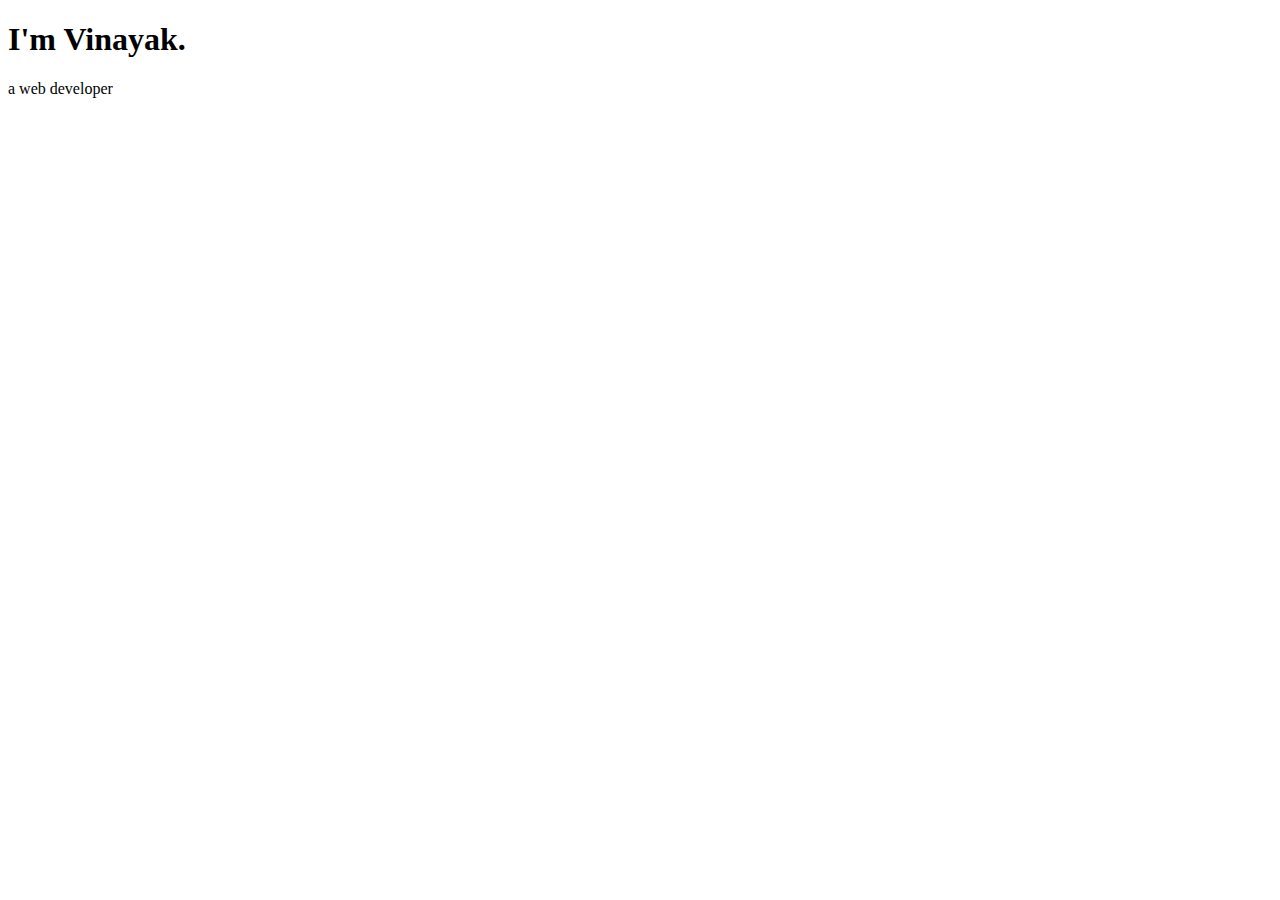
==== CSS - My Site/index.html @ e6360a03 "FINAL" ====
<!DOCTYPE html>
<html lang="en">
  <head>
    <meta charset="UTF-8" />
    <meta http-equiv="X-UA-Compatible" content="IE=edge" />
    <meta name="viewport" content="width=device-width, initial-scale=1.0" />
    <title>Vinayak</title>
    <link rel="stylesheet" href="/css/styles.css" />
    <link rel="icon" href="favicon.ico" />
  </head>
  <body>
    <div class="top-container">
      <h1>I'm Vinayak.</h1>
      <p>a web developer</p>
    </div>

    <div class="middle-container"></div>

    <div class="bottom-container"></div>
  </body>
</html>
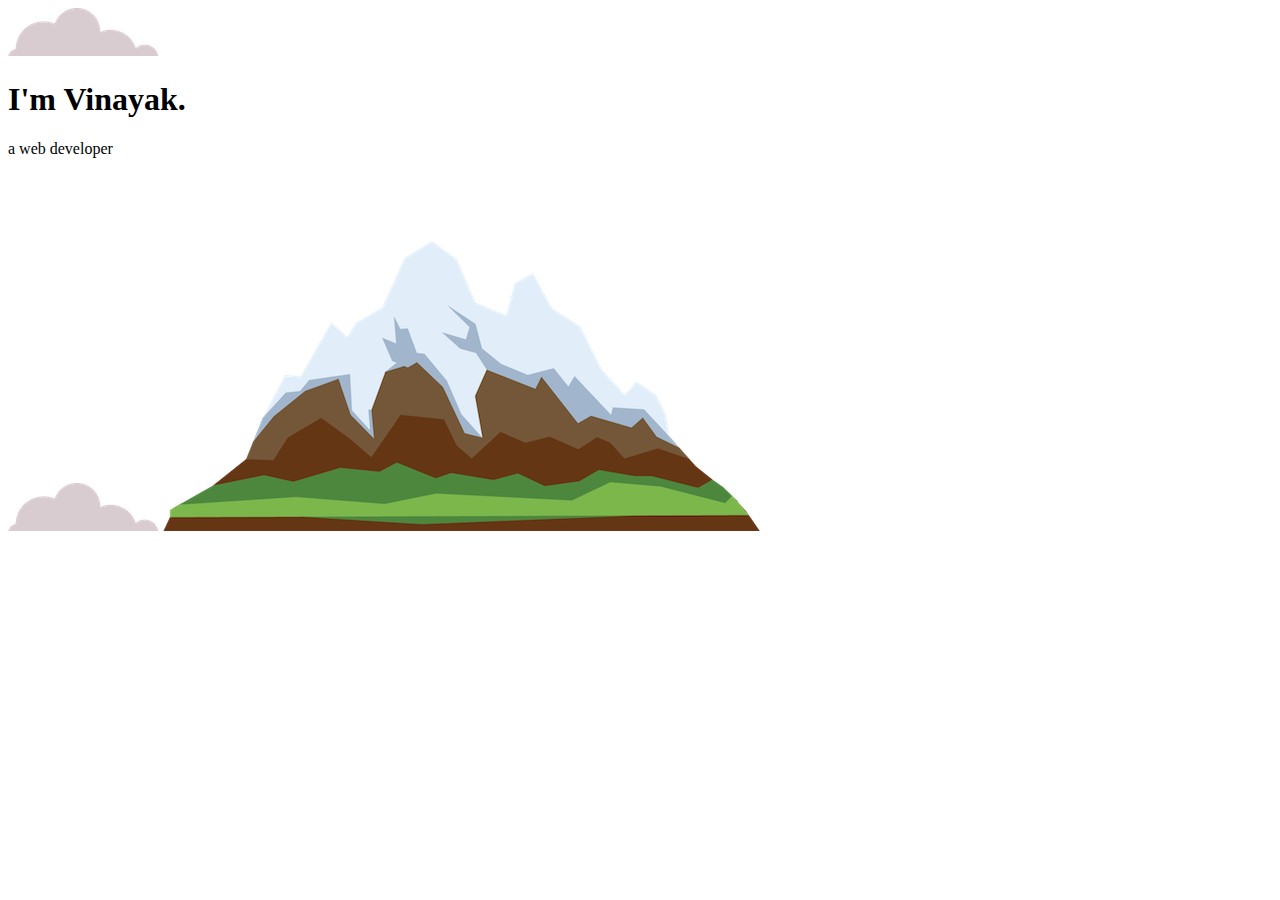
==== commit 17aa6839: "FINAL" ====
--- a/CSS - My Site/index.html
+++ b/CSS - My Site/index.html
@@ -10,8 +10,11 @@
   </head>
   <body>
     <div class="top-container">
+      <img src="images/cloud.png" alt="cloud-img">
       <h1>I'm Vinayak.</h1>
-      <p>a web developer</p>
+      <p>a <span>web</span> developer</p>
+      <img src="images/cloud.png" alt="cloud-img">
+      <img src="images/mountain.png" alt="mountain-img">
     </div>
 
     <div class="middle-container"></div>
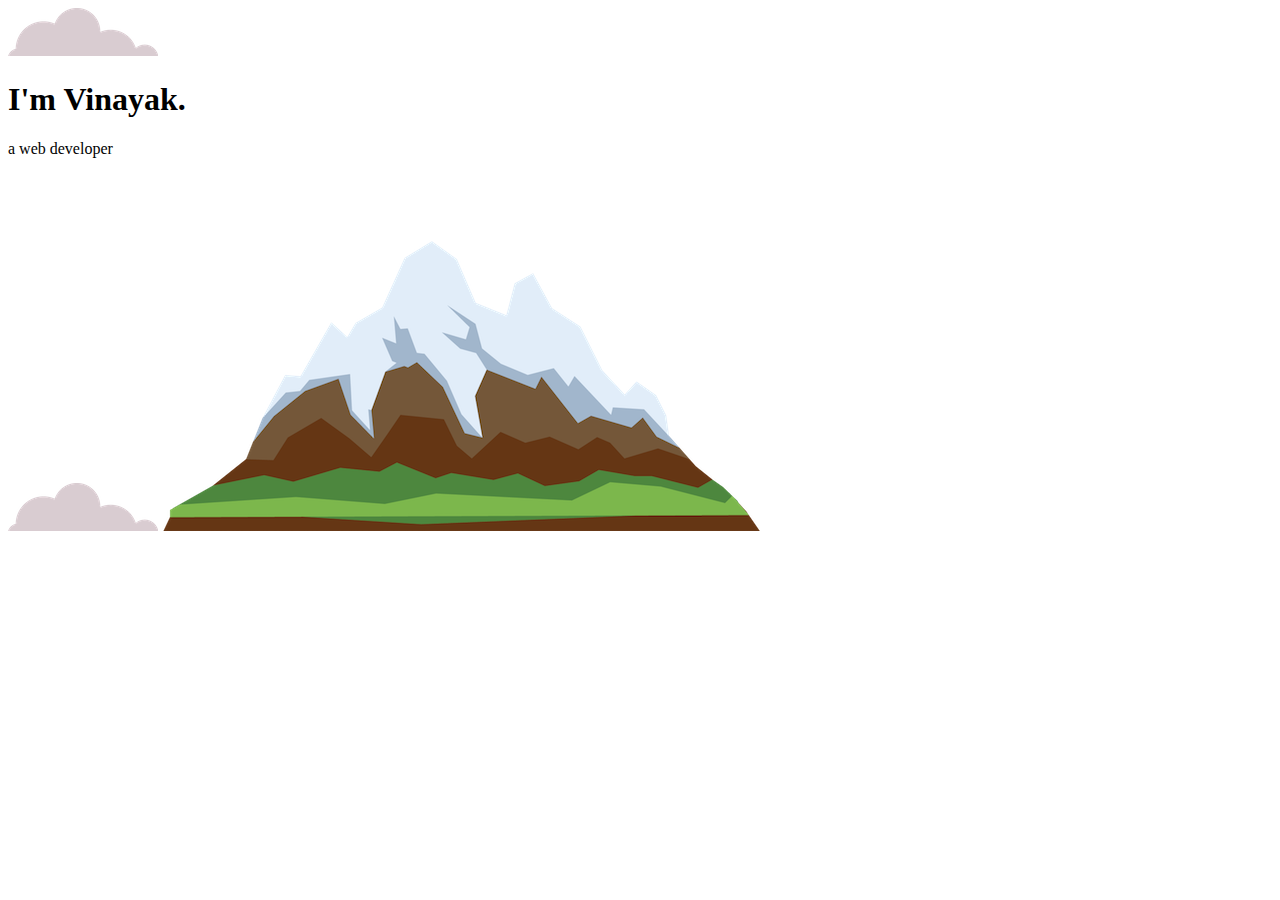
==== commit a1aad818: "FINAL" ====
--- a/CSS - My Site/index.html
+++ b/CSS - My Site/index.html
@@ -10,10 +10,10 @@
   </head>
   <body>
     <div class="top-container">
-      <img src="images/cloud.png" alt="cloud-img">
+      <img class="top-cloud" src="images/cloud.png" alt="cloud-img">
       <h1>I'm Vinayak.</h1>
       <p>a <span>web</span> developer</p>
-      <img src="images/cloud.png" alt="cloud-img">
+      <img class="bottom-cloud" src="images/cloud.png" alt="cloud-img">
       <img src="images/mountain.png" alt="mountain-img">
     </div>
 
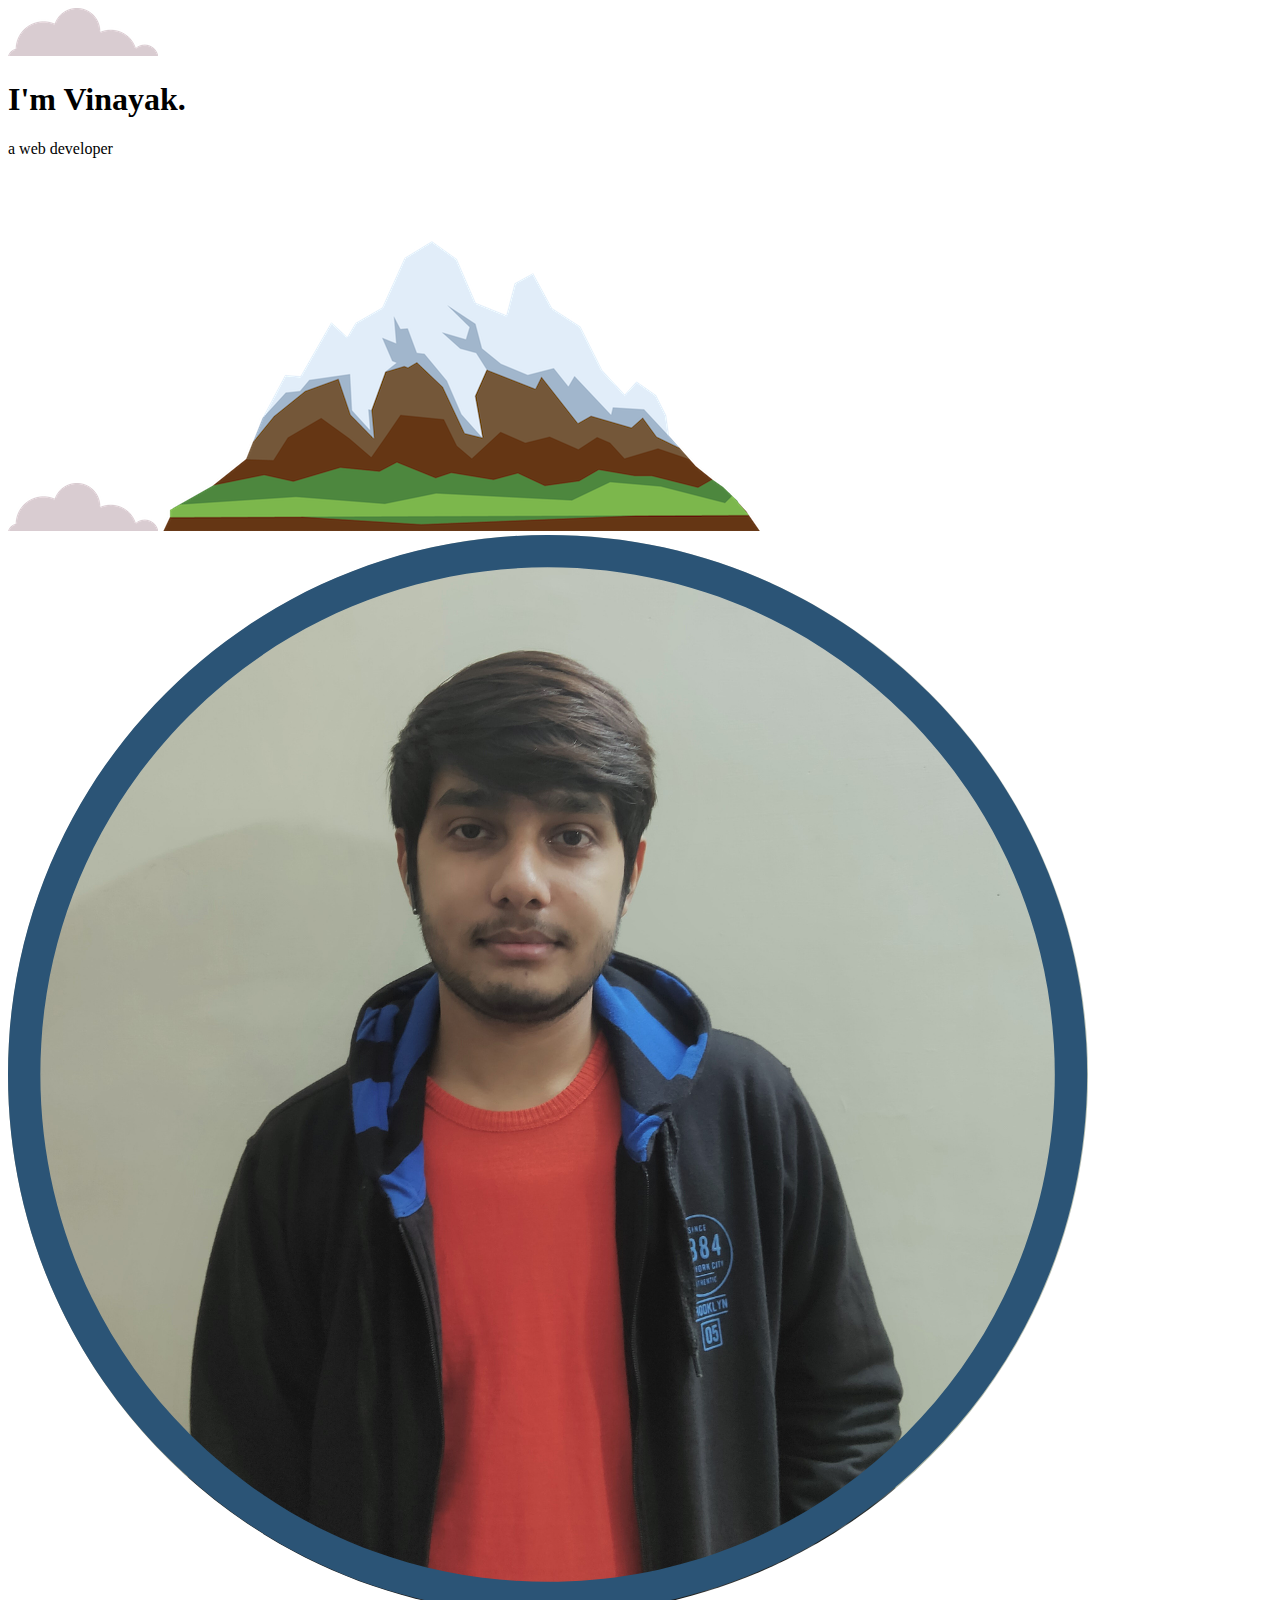
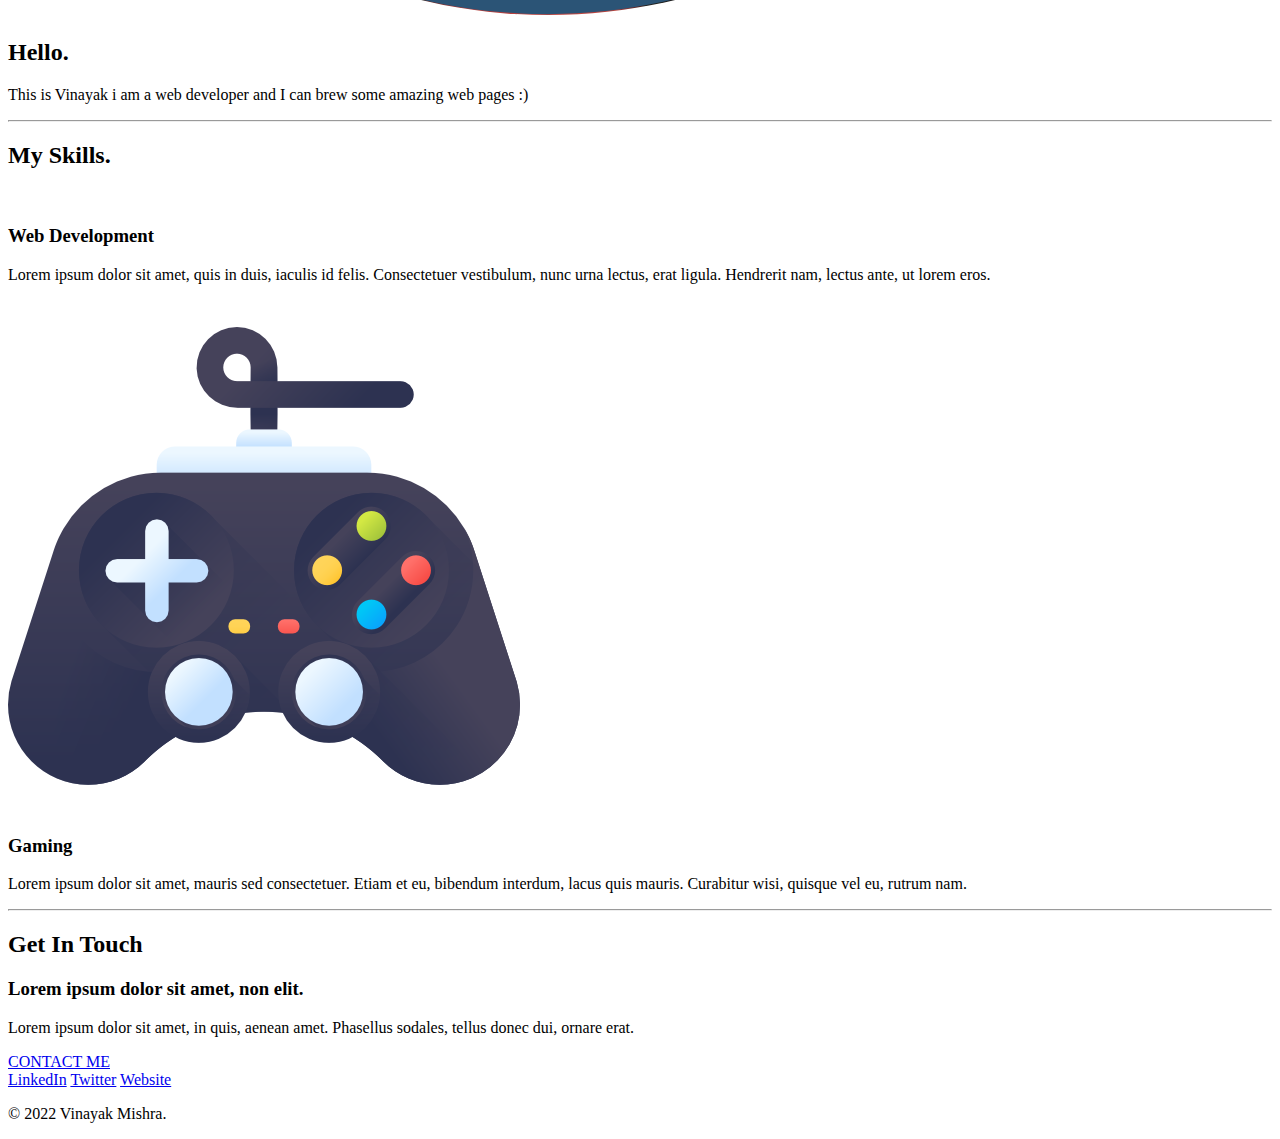
==== commit 6ac3a0d7: "FINAL" ====
--- a/CSS - My Site/index.html
+++ b/CSS - My Site/index.html
@@ -7,6 +7,9 @@
     <title>Vinayak</title>
     <link rel="stylesheet" href="/css/styles.css" />
     <link rel="icon" href="favicon.ico" />
+    <link rel="preconnect" href="https://fonts.googleapis.com">
+<link rel="preconnect" href="https://fonts.gstatic.com" crossorigin>
+<link href="https://fonts.googleapis.com/css2?family=Merriweather:wght@300&family=Montserrat:wght@300&family=Sacramento&display=swap" rel="stylesheet">
   </head>
   <body>
     <div class="top-container">
@@ -17,8 +20,42 @@
       <img src="images/mountain.png" alt="mountain-img">
     </div>
 
-    <div class="middle-container"></div>
-
-    <div class="bottom-container"></div>
+    <div class="middle-container">
+      <div class="profile">
+        <img src="images/me.png" alt="">
+        <h2>Hello.</h2>
+        <p>This is Vinayak i am a web developer and I can brew some amazing web pages :) </p>
+      </div>
+      <hr>
+      <div class="skills">
+        <h2>My Skills.</h2>
+        <div class="skill-row">
+          <img class="code" src="/images/programmer.png" alt="">
+          <h3>Web Development</h3>
+          <p>Lorem ipsum dolor sit amet, quis in duis, iaculis id felis. Consectetuer vestibulum, nunc urna lectus, erat ligula. Hendrerit nam, lectus ante, ut lorem eros.</p>
+        </div>
+        <div class="skill-row">
+          <img class="gaming" src="images/console.png" alt="">
+          <h3>Gaming</h3>
+          <p>Lorem ipsum dolor sit amet, mauris sed consectetuer. Etiam et eu, bibendum interdum, lacus quis mauris. Curabitur wisi, quisque vel eu, rutrum nam.</p>
+        </div>
+      </div>
+      <hr>
+      <div class="contact-me">
+        <h2>Get In Touch</h2>
+        <h3>Lorem ipsum dolor sit amet, non elit.</h3>
+        <p>Lorem ipsum dolor sit amet, in quis, aenean amet. Phasellus sodales, tellus donec dui, ornare erat.</p>
+        <a class="btn" href="mailto:vinayakmishra26@gmail.com">CONTACT ME</a>
+      </div>
+    </div>
+    
+    
+    <div class="bottom-container">
+      <a class="footer-link" href="https://www.linkedin.com/">LinkedIn</a>
+      <a class="footer-link" href="https://twitter.com/">Twitter</a>
+      <a class="footer-link" href="https://www.appbrewery.co/">Website</a>
+      <p>© 2022 Vinayak Mishra.</p>
+    </div>
+    
   </body>
 </html>
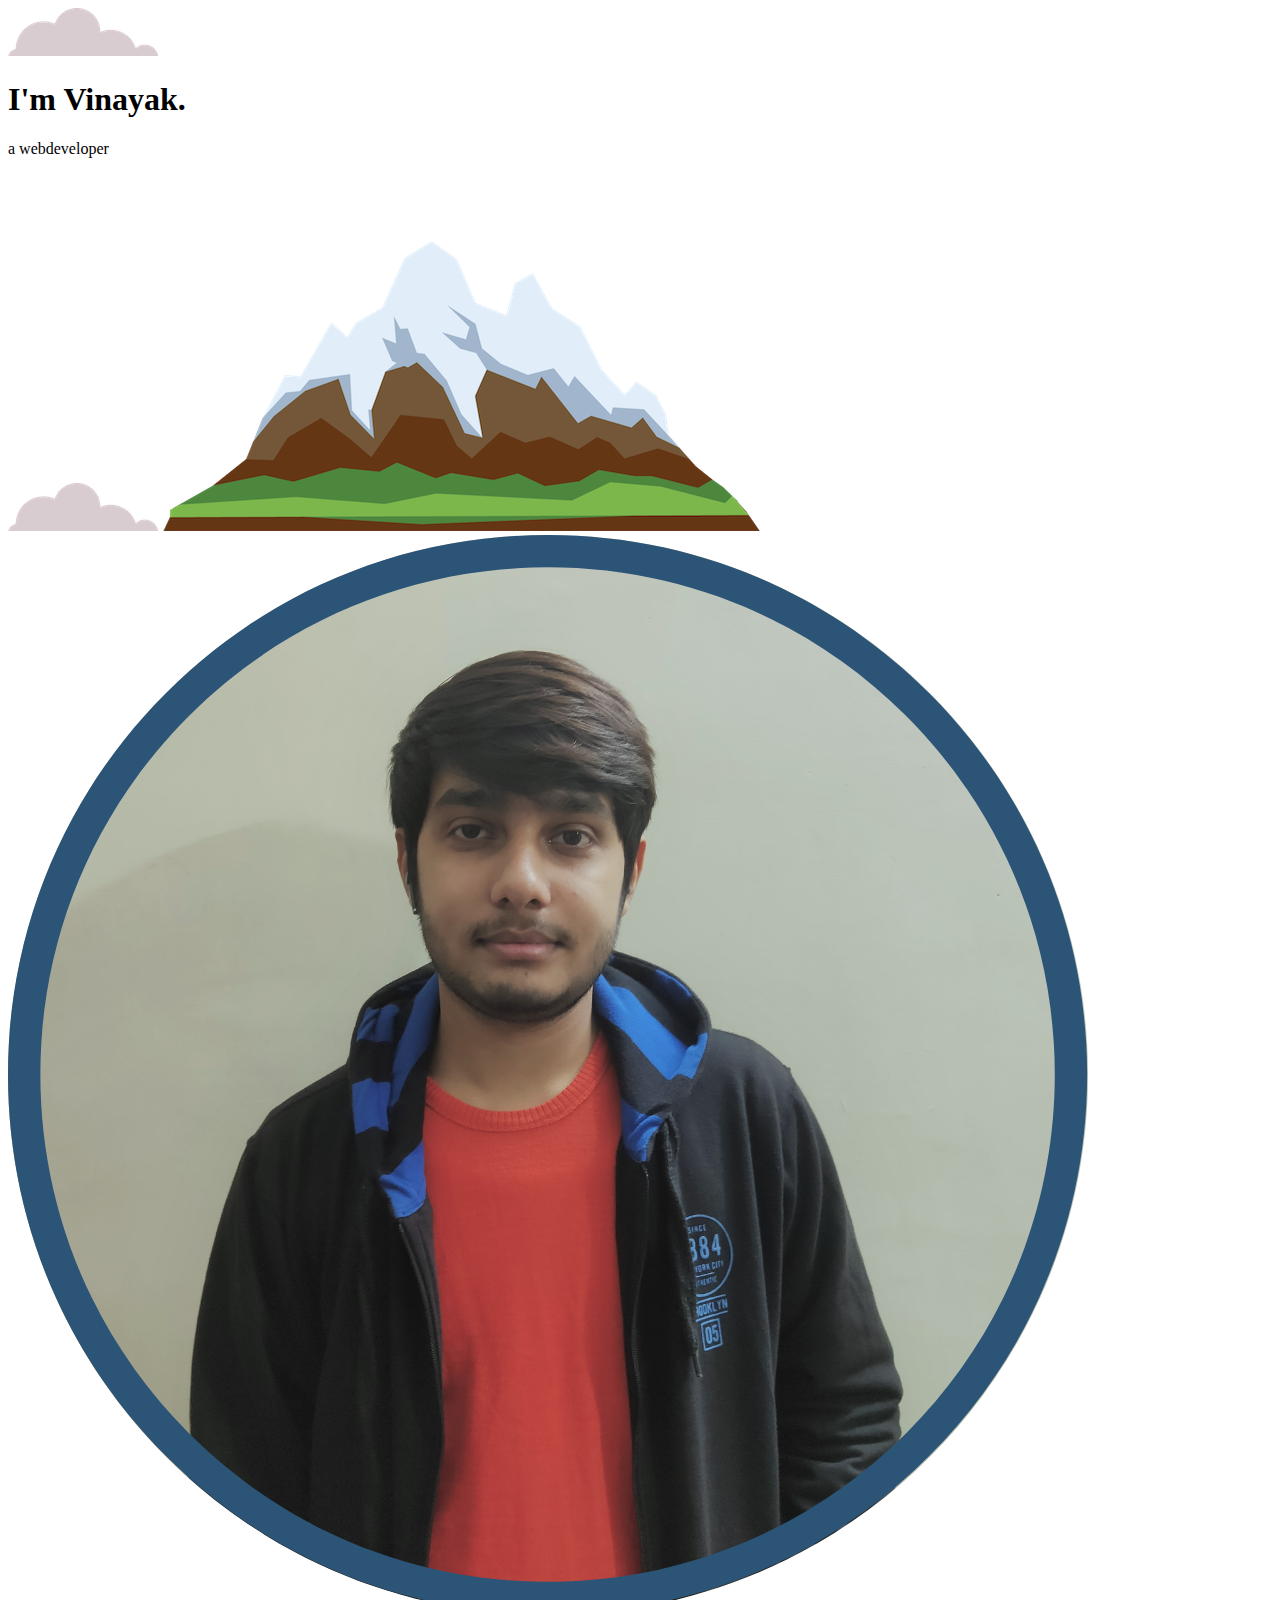
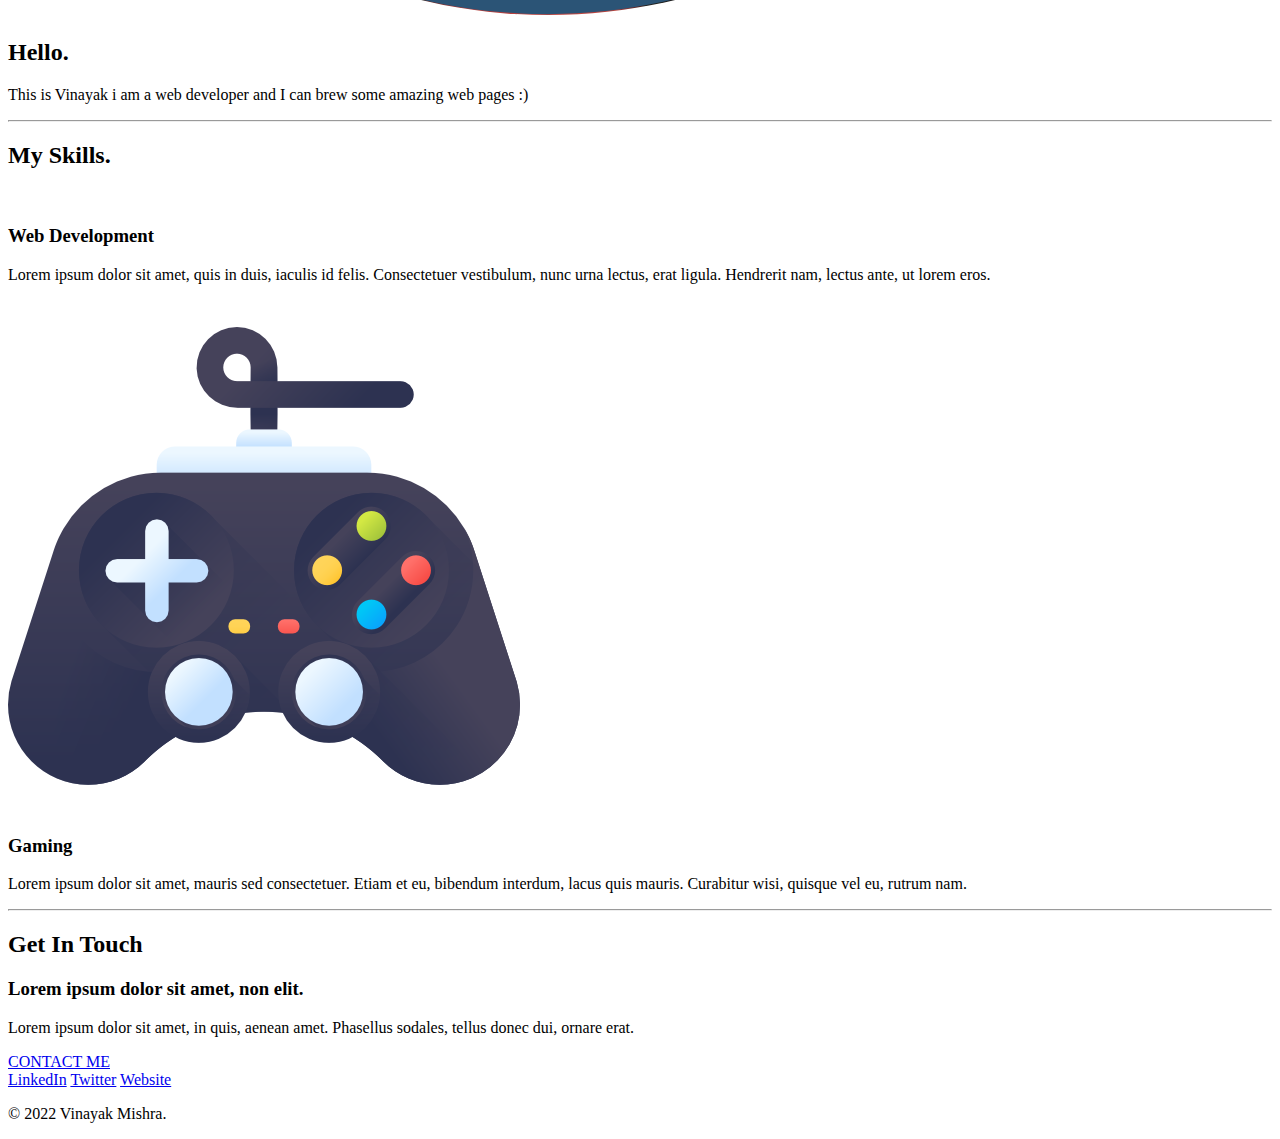
==== commit 007a4269: "FINAL" ====
--- a/CSS - My Site/index.html
+++ b/CSS - My Site/index.html
@@ -15,7 +15,7 @@
     <div class="top-container">
       <img class="top-cloud" src="images/cloud.png" alt="cloud-img">
       <h1>I'm Vinayak.</h1>
-      <p>a <span>web</span> developer</p>
+      <p class="p-text">a webdeveloper</p>
       <img class="bottom-cloud" src="images/cloud.png" alt="cloud-img">
       <img src="images/mountain.png" alt="mountain-img">
     </div>
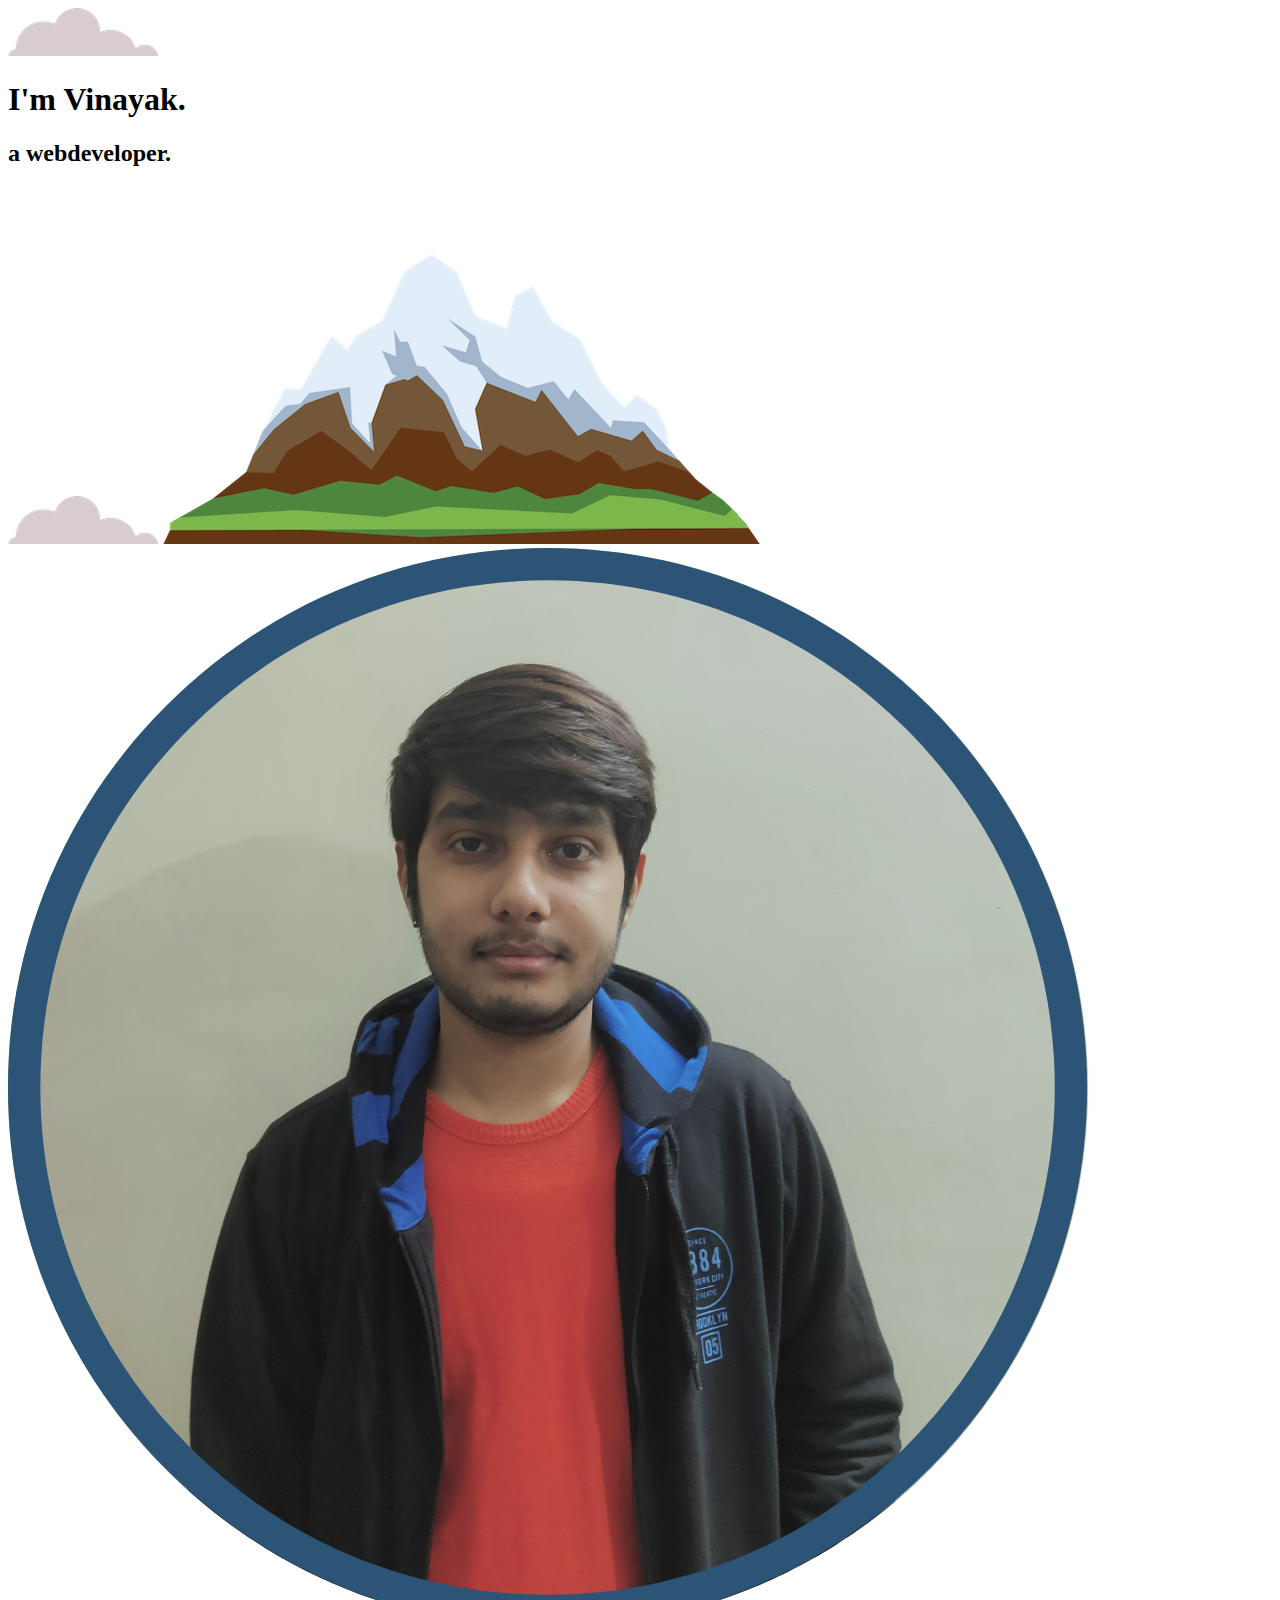
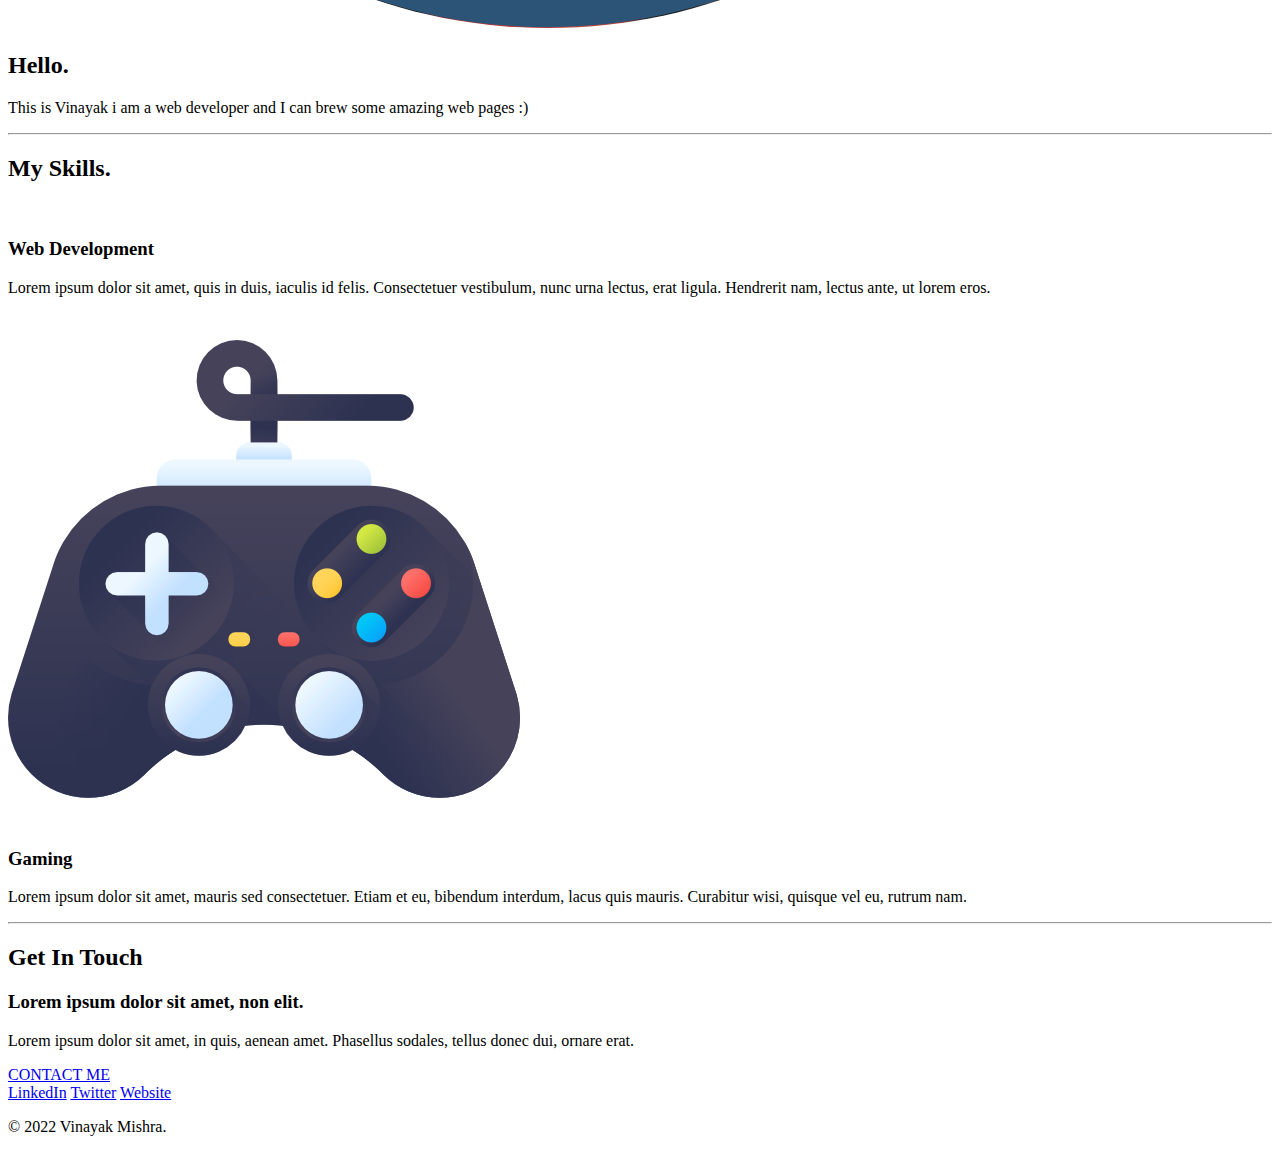
==== commit de1a0d02: "FINAL" ====
--- a/CSS - My Site/index.html
+++ b/CSS - My Site/index.html
@@ -7,55 +7,70 @@
     <title>Vinayak</title>
     <link rel="stylesheet" href="/css/styles.css" />
     <link rel="icon" href="favicon.ico" />
-    <link rel="preconnect" href="https://fonts.googleapis.com">
-<link rel="preconnect" href="https://fonts.gstatic.com" crossorigin>
-<link href="https://fonts.googleapis.com/css2?family=Merriweather:wght@300&family=Montserrat:wght@300&family=Sacramento&display=swap" rel="stylesheet">
+    <link rel="preconnect" href="https://fonts.googleapis.com" />
+    <link rel="preconnect" href="https://fonts.gstatic.com" crossorigin />
+    <link
+      href="https://fonts.googleapis.com/css2?family=Merriweather&family=Montserrat&family=Sacramento"
+      rel="stylesheet"
+    />
   </head>
   <body>
     <div class="top-container">
-      <img class="top-cloud" src="images/cloud.png" alt="cloud-img">
+      <img class="top-cloud" src="images/cloud.png" alt="cloud-img" />
       <h1>I'm Vinayak.</h1>
-      <p class="p-text">a webdeveloper</p>
-      <img class="bottom-cloud" src="images/cloud.png" alt="cloud-img">
-      <img src="images/mountain.png" alt="mountain-img">
+      <h2> a <span class="pro">web</span>developer.</h2>
+      <img class="bottom-cloud" src="images/cloud.png" alt="cloud-img" />
+      <img src="images/mountain.png" alt="mountain-img" />
     </div>
 
     <div class="middle-container">
       <div class="profile">
-        <img src="images/me.png" alt="">
+        <img src="images/me.png" class="me_img" />
         <h2>Hello.</h2>
-        <p>This is Vinayak i am a web developer and I can brew some amazing web pages :) </p>
+        <p class="intro">
+          This is Vinayak i am a web developer and I can brew some amazing web
+          pages :)
+        </p>
       </div>
-      <hr>
+      <hr />
       <div class="skills">
         <h2>My Skills.</h2>
         <div class="skill-row">
-          <img class="code" src="/images/programmer.png" alt="">
+          <img class="code" src="/images/programmer.png" alt="" />
           <h3>Web Development</h3>
-          <p>Lorem ipsum dolor sit amet, quis in duis, iaculis id felis. Consectetuer vestibulum, nunc urna lectus, erat ligula. Hendrerit nam, lectus ante, ut lorem eros.</p>
+          <p>
+            Lorem ipsum dolor sit amet, quis in duis, iaculis id felis.
+            Consectetuer vestibulum, nunc urna lectus, erat ligula. Hendrerit
+            nam, lectus ante, ut lorem eros.
+          </p>
         </div>
         <div class="skill-row">
-          <img class="gaming" src="images/console.png" alt="">
+          <img class="gaming" src="images/console.png" alt="" />
           <h3>Gaming</h3>
-          <p>Lorem ipsum dolor sit amet, mauris sed consectetuer. Etiam et eu, bibendum interdum, lacus quis mauris. Curabitur wisi, quisque vel eu, rutrum nam.</p>
+          <p>
+            Lorem ipsum dolor sit amet, mauris sed consectetuer. Etiam et eu,
+            bibendum interdum, lacus quis mauris. Curabitur wisi, quisque vel
+            eu, rutrum nam.
+          </p>
         </div>
       </div>
-      <hr>
+      <hr />
       <div class="contact-me">
         <h2>Get In Touch</h2>
         <h3>Lorem ipsum dolor sit amet, non elit.</h3>
-        <p>Lorem ipsum dolor sit amet, in quis, aenean amet. Phasellus sodales, tellus donec dui, ornare erat.</p>
+        <p class="contact-message">
+          Lorem ipsum dolor sit amet, in quis, aenean amet. Phasellus sodales,
+          tellus donec dui, ornare erat.
+        </p>
         <a class="btn" href="mailto:vinayakmishra26@gmail.com">CONTACT ME</a>
       </div>
     </div>
-    
-    
+
     <div class="bottom-container">
       <a class="footer-link" href="https://www.linkedin.com/">LinkedIn</a>
       <a class="footer-link" href="https://twitter.com/">Twitter</a>
       <a class="footer-link" href="https://www.appbrewery.co/">Website</a>
-      <p>© 2022 Vinayak Mishra.</p>
+      <p class="copyright">© 2022 Vinayak Mishra.</p>
     </div>
-    
   </body>
 </html>
